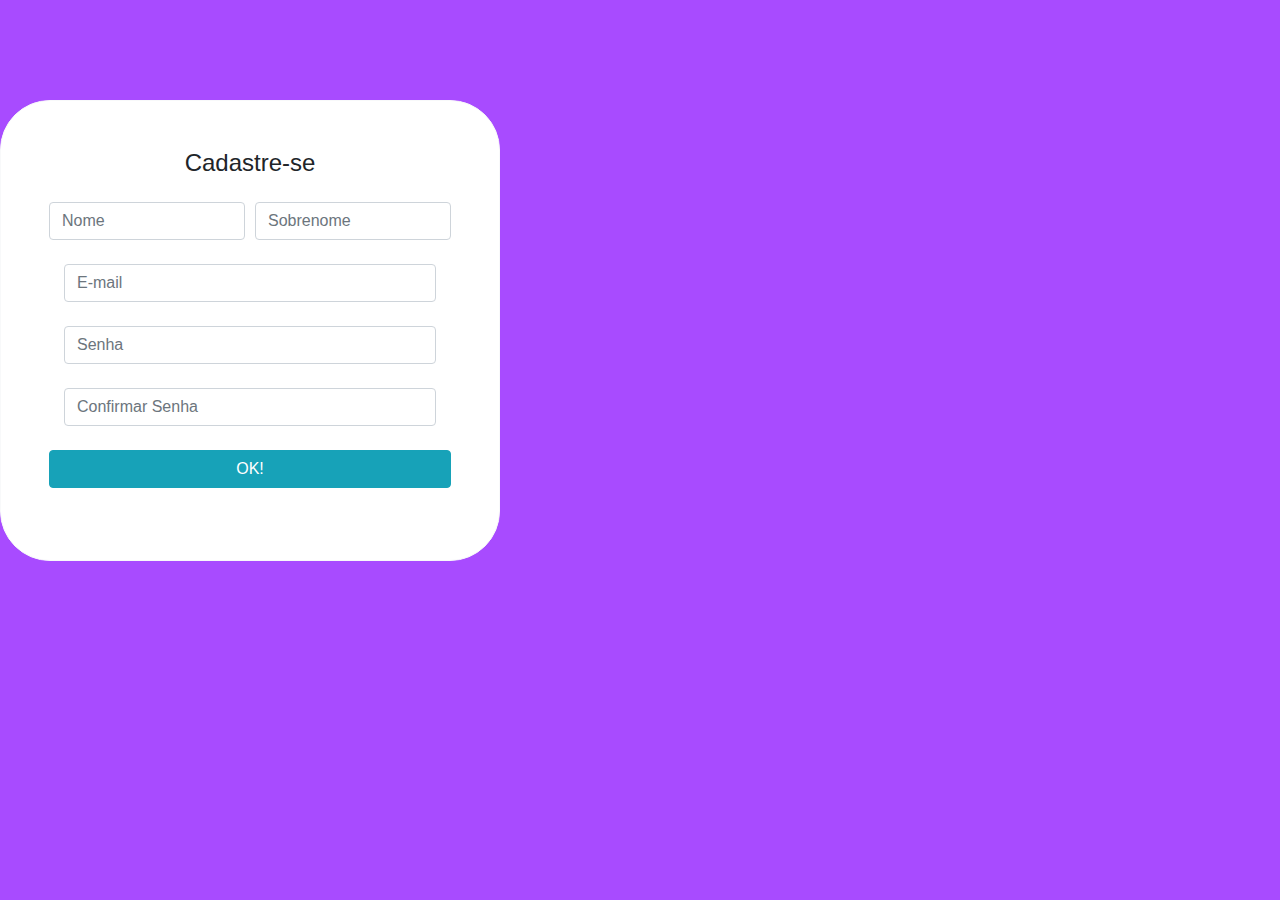
==== cadastrousuario.html @ 3c8725f8 "Alteraçao no Login e Formulario do usuario" ====
<!DOCTYPE html>
<html lang="pt-br">

<head>
    <meta charset="utf-8">
    <meta name="viewport" content="width=device-width, initial-scale=1, shrink-to-fit=no">

    <link rel="stylesheet" href="css/bootstrap.min.css">
    <script src="js/jquery-3.5.1.slim.min.js"></script>
    <script src="js/popper.min.js"></script>
    <script src="js/bootstrap.min.js"></script>

    <link rel="stylesheet" href="css/style2.css">
    <link rel="icon" href="imagem/icone.png">
    <title>Cadastre-se!</title>
</head>

<body> 
   
    
    <div class="container-fluid">
    <div class="row">
    <form class="text-center border border-light p-5" action="#!">
        <p class="h4 mb-4">Cadastre-se</p>

        <div class="form-row mb-4">
            <div class="col">
                <input type="text" id="nome" class="form-control" placeholder="Nome">
            </div>
            <div class="col">
            <input type="text" id="sobrenome" class="form-control" placeholder="Sobrenome">
            </div>
        </div>
        <div class="col">
        <input type="email" id="email" class="form-control mb-4" placeholder="E-mail">
        <input type="password" id="senha" class="form-control mb-4" placeholder="Senha">
        <input type="password" id="confirmasenha" class="form-control mb-4" placeholder="Confirmar Senha">
        </div>
        
        <button class="btn btn-info my-4 btn-block" type="submit"> OK! </button>
    </form>
    </div>
    </div>
</body>
    
</html>
---- css/style2.css ----
body {
    background-color:rgb(168, 75, 255);
}

body {
    margin: 0;
    padding: 0;
    font-family: sans-serif;
}

form{
    width: 500px;
    padding: 40px;
    position: absolute;
    background: white;
    text-align: center;
    transition: 0.25s;
    margin-top: 100px;
    border-radius: 50px 50px 50px 50px;
    -moz-border-radius: 50px 50px 50px 50px;
    -webkit-border-radius: 50px 50px 50px 50px;
    
}
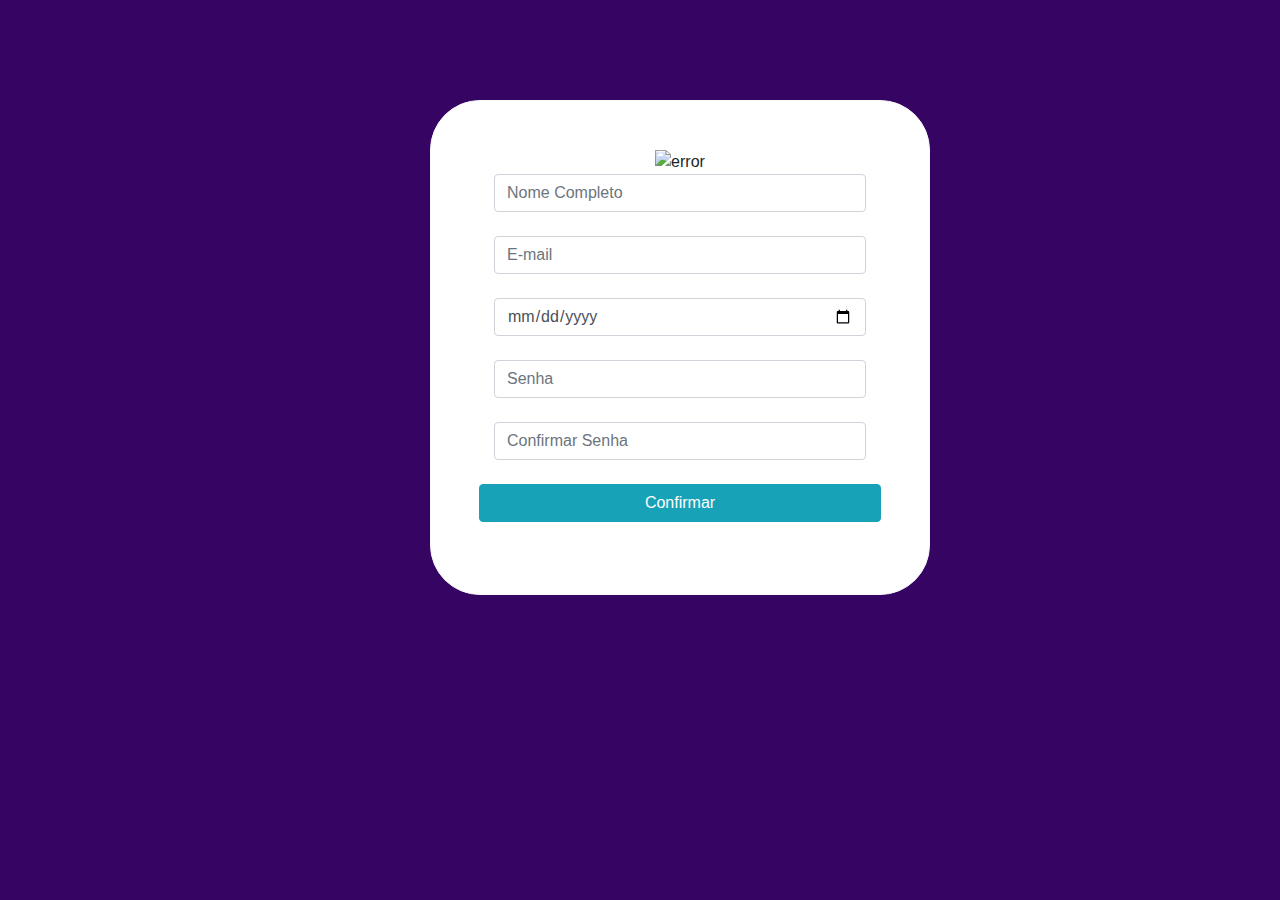
==== commit 69223184: "Adicionado redirecionamento no login" ====
--- a/cadastrousuario.html
+++ b/cadastrousuario.html
@@ -9,6 +9,7 @@
     <script src="js/jquery-3.5.1.slim.min.js"></script>
     <script src="js/popper.min.js"></script>
     <script src="js/bootstrap.min.js"></script>
+    <script src="js/comand.js"></script>
 
     <link rel="stylesheet" href="css/style2.css">
     <link rel="icon" href="imagem/icone.png">
@@ -21,23 +22,19 @@
     <div class="container-fluid">
     <div class="row">
     <form class="text-center border border-light p-5" action="#!">
-        <p class="h4 mb-4">Cadastre-se</p>
+        <img src="imagem/c.png" alt="error" height="130" width="420" >
 
-        <div class="form-row mb-4">
-            <div class="col">
-                <input type="text" id="nome" class="form-control" placeholder="Nome">
-            </div>
-            <div class="col">
-            <input type="text" id="sobrenome" class="form-control" placeholder="Sobrenome">
-            </div>
-        </div>
+        
         <div class="col">
+        <input type="text" id="nome" class="form-control" placeholder="Nome Completo"><br>
         <input type="email" id="email" class="form-control mb-4" placeholder="E-mail">
+        <input type="date" id="nascimento" class="form-control mb-4" placeholder="Data de nascimento">
         <input type="password" id="senha" class="form-control mb-4" placeholder="Senha">
         <input type="password" id="confirmasenha" class="form-control mb-4" placeholder="Confirmar Senha">
+        
         </div>
         
-        <button class="btn btn-info my-4 btn-block" type="submit"> OK! </button>
+        <button class="btn btn-info my-4 btn-block" type="submit"> Confirmar </button>
     </form>
     </div>
     </div>
--- a/css/style2.css
+++ b/css/style2.css
@@ -1,5 +1,6 @@
 body {
-    background-color:rgb(168, 75, 255);
+    background-color:rgb(54, 5, 99);
+    background-blend-mode: hard-light;
 }
 
 body {
@@ -11,6 +12,7 @@
 form{
     width: 500px;
     padding: 40px;
+    left: 430px;
     position: absolute;
     background: white;
     text-align: center;
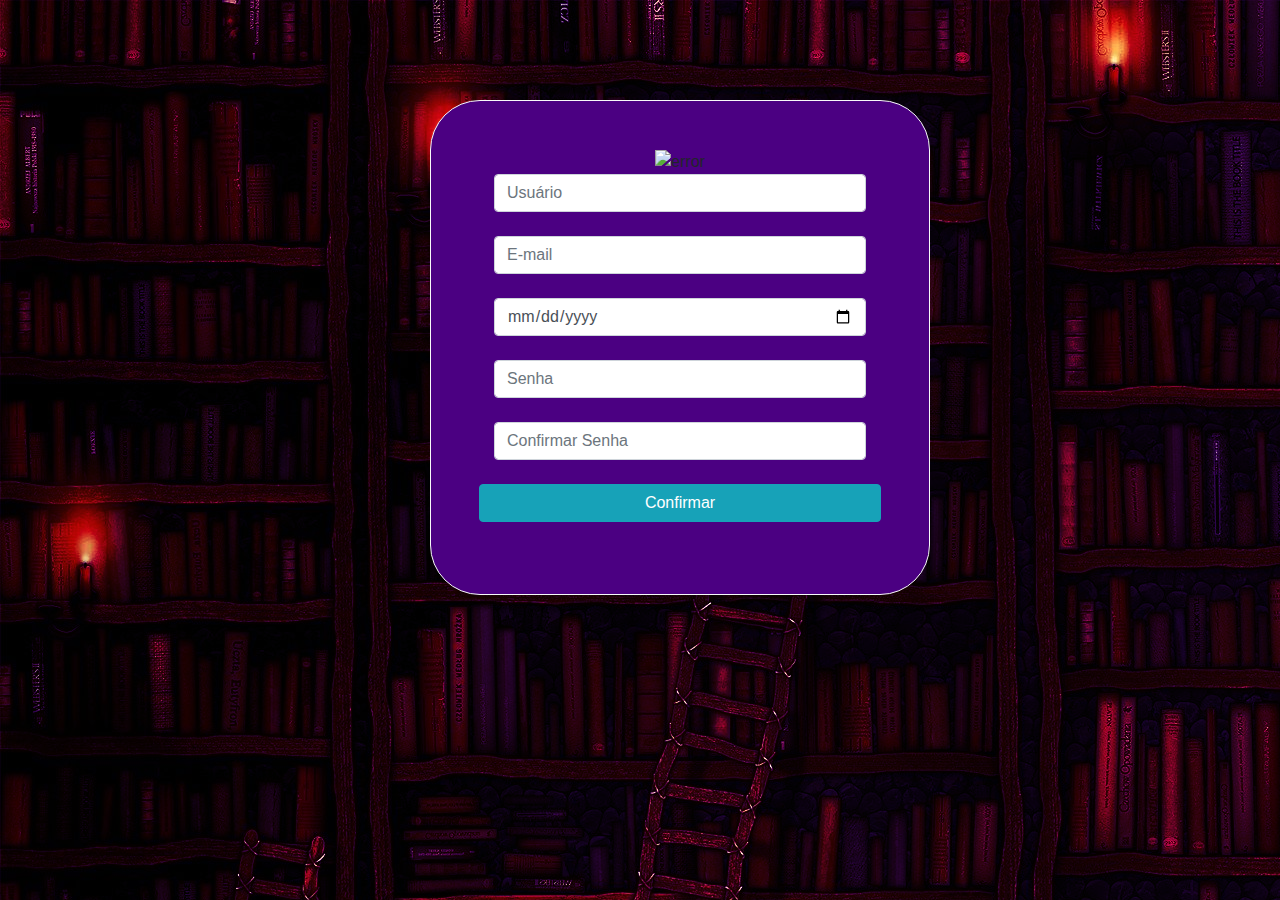
==== commit 02e3b03d: "Melhorias e finalização" ====
--- a/cadastrousuario.html
+++ b/cadastrousuario.html
@@ -9,24 +9,26 @@
     <script src="js/jquery-3.5.1.slim.min.js"></script>
     <script src="js/popper.min.js"></script>
     <script src="js/bootstrap.min.js"></script>
-    <script src="js/comand.js"></script>
+    <script src="js/cadastro.js"></script>
 
     <link rel="stylesheet" href="css/style2.css">
     <link rel="icon" href="imagem/icone.png">
+   
     <title>Cadastre-se!</title>
 </head>
 
 <body> 
+    
    
+    <body background="imagem/loginb.jpg"></body>
+    
     
     <div class="container-fluid">
     <div class="row">
-    <form class="text-center border border-light p-5" action="#!">
-        <img src="imagem/c.png" alt="error" height="130" width="420" >
-
-        
+    <form class="text-center border border-light p-5" action="#!" style="background-color: indigo; ">
+        <img src="imagem/c.png" alt="error" height="110" width="350" >
         <div class="col">
-        <input type="text" id="nome" class="form-control" placeholder="Nome Completo"><br>
+        <input type="text" id="user" class="form-control " placeholder="Usuário"><br>
         <input type="email" id="email" class="form-control mb-4" placeholder="E-mail">
         <input type="date" id="nascimento" class="form-control mb-4" placeholder="Data de nascimento">
         <input type="password" id="senha" class="form-control mb-4" placeholder="Senha">
@@ -34,7 +36,8 @@
         
         </div>
         
-        <button class="btn btn-info my-4 btn-block" type="submit"> Confirmar </button>
+        <button class="btn btn-info my-4 btn-block" type="submit" onclick="salvar()" href="#" > Confirmar </button>
+        
     </form>
     </div>
     </div>
--- a/css/style2.css
+++ b/css/style2.css
@@ -21,6 +21,8 @@
     border-radius: 50px 50px 50px 50px;
     -moz-border-radius: 50px 50px 50px 50px;
     -webkit-border-radius: 50px 50px 50px 50px;
+    border-color: #2ecc71; 
+    border-width: 5px;
     
 }
 
